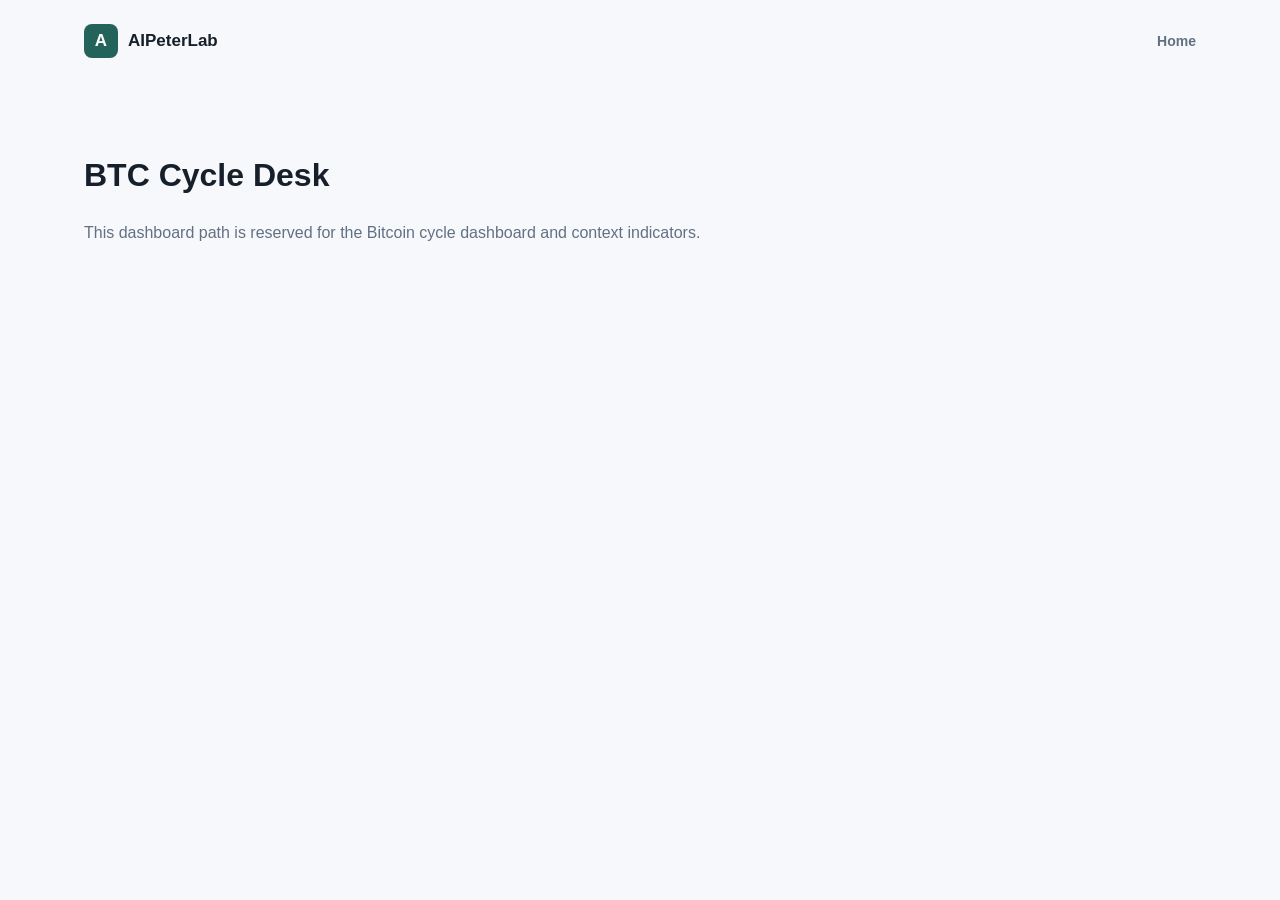
==== btc/index.html @ d4511075 "Create AIPeterLab Cloudflare Pages site" ====
<!doctype html>
<html lang="en">
  <head>
    <meta charset="utf-8">
    <meta name="viewport" content="width=device-width, initial-scale=1">
    <title>BTC Cycle Desk | AIPeterLab</title>
    <meta name="description" content="BTC Cycle Desk placeholder on AIPeterLab.">
    <link rel="canonical" href="https://aipeterlab.com/btc/">
    <link rel="stylesheet" href="/styles.css">
  </head>
  <body>
    <header class="site-header">
      <a class="brand" href="/"><span class="brand-mark" aria-hidden="true">A</span><span>AIPeterLab</span></a>
      <nav class="top-nav" aria-label="Primary navigation"><a href="/">Home</a></nav>
    </header>
    <main class="section">
      <div class="section-heading">
        <h1>BTC Cycle Desk</h1>
        <p>This dashboard path is reserved for the Bitcoin cycle dashboard and context indicators.</p>
      </div>
    </main>
  </body>
</html>
---- styles.css ----
:root {
  --bg: #f7f8fb;
  --ink: #17202a;
  --muted: #637083;
  --line: #d8dee8;
  --panel: #ffffff;
  --panel-strong: #eef4f2;
  --accent: #23635a;
  --accent-strong: #17463f;
  --gold: #b97b25;
  --blue: #285a8f;
  --shadow: 0 22px 70px rgba(23, 32, 42, 0.11);
  color-scheme: light;
}

* {
  box-sizing: border-box;
}

html {
  scroll-behavior: smooth;
}

body {
  margin: 0;
  background: var(--bg);
  color: var(--ink);
  font-family: Arial, Helvetica, sans-serif;
  line-height: 1.5;
}

a {
  color: inherit;
  text-decoration: none;
}

.site-header {
  align-items: center;
  display: flex;
  gap: 24px;
  justify-content: space-between;
  margin: 0 auto;
  max-width: 1160px;
  padding: 24px;
}

.brand {
  align-items: center;
  display: inline-flex;
  font-size: 17px;
  font-weight: 700;
  gap: 10px;
}

.brand-mark {
  align-items: center;
  background: var(--accent);
  border-radius: 8px;
  color: #fff;
  display: inline-flex;
  height: 34px;
  justify-content: center;
  width: 34px;
}

.top-nav {
  display: flex;
  gap: 18px;
  font-size: 14px;
  font-weight: 700;
}

.top-nav a {
  color: var(--muted);
}

.top-nav a:hover {
  color: var(--accent-strong);
}

.hero {
  align-items: center;
  display: grid;
  gap: 42px;
  grid-template-columns: minmax(0, 0.95fr) minmax(320px, 1.05fr);
  margin: 0 auto;
  max-width: 1160px;
  min-height: calc(100vh - 128px);
  padding: 36px 24px 76px;
}

.hero-copy h1 {
  font-size: clamp(52px, 8vw, 96px);
  letter-spacing: 0;
  line-height: 0.95;
  margin: 0 0 22px;
}

.hero-copy p {
  color: var(--muted);
  font-size: 20px;
  margin: 0;
  max-width: 560px;
}

.hero-actions {
  display: flex;
  flex-wrap: wrap;
  gap: 12px;
  margin-top: 34px;
}

.button {
  align-items: center;
  border-radius: 8px;
  display: inline-flex;
  font-size: 15px;
  font-weight: 700;
  min-height: 46px;
  padding: 0 18px;
}

.button.primary {
  background: var(--accent);
  color: #fff;
}

.button.secondary {
  background: transparent;
  border: 1px solid var(--line);
  color: var(--accent-strong);
}

.hero-visual {
  background:
    linear-gradient(135deg, rgba(35, 99, 90, 0.11), rgba(40, 90, 143, 0.07)),
    var(--panel);
  border: 1px solid var(--line);
  border-radius: 8px;
  box-shadow: var(--shadow);
  min-height: 440px;
  overflow: hidden;
  padding: 22px;
  position: relative;
}

.hero-visual::before {
  background-image:
    linear-gradient(rgba(23, 32, 42, 0.06) 1px, transparent 1px),
    linear-gradient(90deg, rgba(23, 32, 42, 0.06) 1px, transparent 1px);
  background-size: 34px 34px;
  content: "";
  inset: 0;
  opacity: 0.6;
  position: absolute;
}

.status-strip,
.signal-board {
  position: relative;
  z-index: 1;
}

.status-strip {
  align-items: center;
  background: rgba(255, 255, 255, 0.86);
  border: 1px solid var(--line);
  border-radius: 8px;
  display: flex;
  justify-content: space-between;
  padding: 14px 16px;
}

.status-strip span {
  color: var(--muted);
  font-size: 13px;
  font-weight: 700;
}

.status-strip strong {
  color: var(--accent-strong);
  font-size: 13px;
}

.signal-board {
  background: rgba(255, 255, 255, 0.91);
  border: 1px solid var(--line);
  border-radius: 8px;
  margin-top: 18px;
  padding: 18px;
}

.signal-row {
  align-items: center;
  border-bottom: 1px solid var(--line);
  display: flex;
  justify-content: space-between;
  min-height: 58px;
}

.signal-row:last-of-type {
  border-bottom: 0;
}

.signal-row span {
  color: var(--ink);
  font-weight: 700;
}

.signal-row strong {
  color: var(--gold);
  font-size: 13px;
  text-transform: uppercase;
}

.chart-lines {
  align-items: end;
  display: grid;
  gap: 12px;
  grid-template-columns: repeat(4, 1fr);
  height: 140px;
  margin-top: 26px;
}

.chart-lines span {
  background: linear-gradient(180deg, var(--blue), var(--accent));
  border-radius: 8px 8px 2px 2px;
  display: block;
}

.chart-lines span:nth-child(1) {
  height: 48%;
}

.chart-lines span:nth-child(2) {
  height: 72%;
}

.chart-lines span:nth-child(3) {
  height: 56%;
}

.chart-lines span:nth-child(4) {
  height: 88%;
}

.section {
  margin: 0 auto;
  max-width: 1160px;
  padding: 48px 24px 76px;
}

.section-heading {
  max-width: 680px;
}

.section-heading h2 {
  font-size: 34px;
  line-height: 1.1;
  margin: 0 0 10px;
}

.section-heading p {
  color: var(--muted);
  margin: 0;
}

.dashboard-grid {
  display: grid;
  gap: 16px;
  grid-template-columns: repeat(4, minmax(0, 1fr));
  margin-top: 28px;
}

.dashboard-card {
  background: var(--panel);
  border: 1px solid var(--line);
  border-radius: 8px;
  min-height: 210px;
  padding: 20px;
  transition: border-color 180ms ease, transform 180ms ease;
}

.dashboard-card:hover {
  border-color: var(--accent);
  transform: translateY(-2px);
}

.dashboard-code {
  align-items: center;
  background: var(--panel-strong);
  border-radius: 8px;
  color: var(--accent-strong);
  display: inline-flex;
  font-size: 13px;
  font-weight: 800;
  height: 38px;
  justify-content: center;
  margin-bottom: 28px;
  width: 48px;
}

.dashboard-card h3 {
  font-size: 20px;
  line-height: 1.2;
  margin: 0 0 10px;
}

.dashboard-card p {
  color: var(--muted);
  margin: 0;
}

.setup-section {
  padding-top: 24px;
}

.setup-list {
  background: var(--panel);
  border: 1px solid var(--line);
  border-radius: 8px;
  margin-top: 28px;
}

.setup-list div {
  align-items: center;
  border-bottom: 1px solid var(--line);
  display: flex;
  gap: 18px;
  justify-content: space-between;
  min-height: 64px;
  padding: 16px 20px;
}

.setup-list div:last-child {
  border-bottom: 0;
}

.setup-list span {
  color: var(--muted);
  font-weight: 700;
}

.setup-list strong {
  color: var(--ink);
  font-family: Consolas, "Courier New", monospace;
  font-size: 15px;
  text-align: right;
}

.site-footer {
  align-items: center;
  border-top: 1px solid var(--line);
  color: var(--muted);
  display: flex;
  justify-content: space-between;
  margin: 0 auto;
  max-width: 1160px;
  padding: 28px 24px;
}

@media (max-width: 900px) {
  .hero {
    grid-template-columns: 1fr;
    min-height: auto;
  }

  .dashboard-grid {
    grid-template-columns: repeat(2, minmax(0, 1fr));
  }
}

@media (max-width: 620px) {
  .site-header,
  .site-footer,
  .setup-list div {
    align-items: flex-start;
    flex-direction: column;
  }

  .top-nav {
    width: 100%;
  }

  .hero {
    padding-top: 20px;
  }

  .hero-copy h1 {
    font-size: 52px;
  }

  .hero-visual {
    min-height: 380px;
    padding: 16px;
  }

  .status-strip,
  .signal-row {
    align-items: flex-start;
    flex-direction: column;
    gap: 6px;
  }

  .dashboard-grid {
    grid-template-columns: 1fr;
  }
}
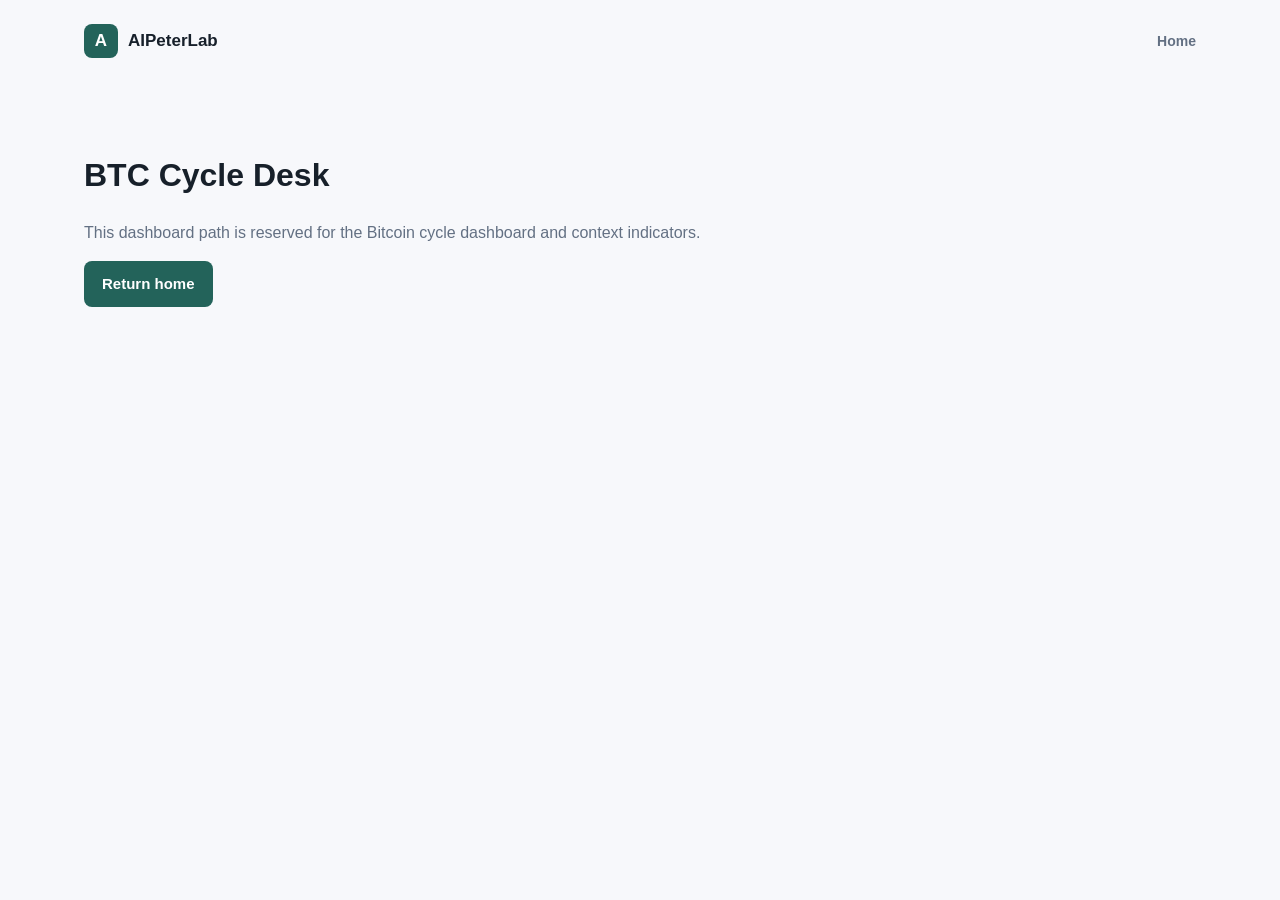
==== commit 3e78e9ad: "Add home buttons to dashboard pages" ====
--- a/btc/index.html
+++ b/btc/index.html
@@ -18,6 +18,7 @@
         <h1>BTC Cycle Desk</h1>
         <p>This dashboard path is reserved for the Bitcoin cycle dashboard and context indicators.</p>
       </div>
+      <p><a class="button primary" href="/">Return home</a></p>
     </main>
   </body>
 </html>
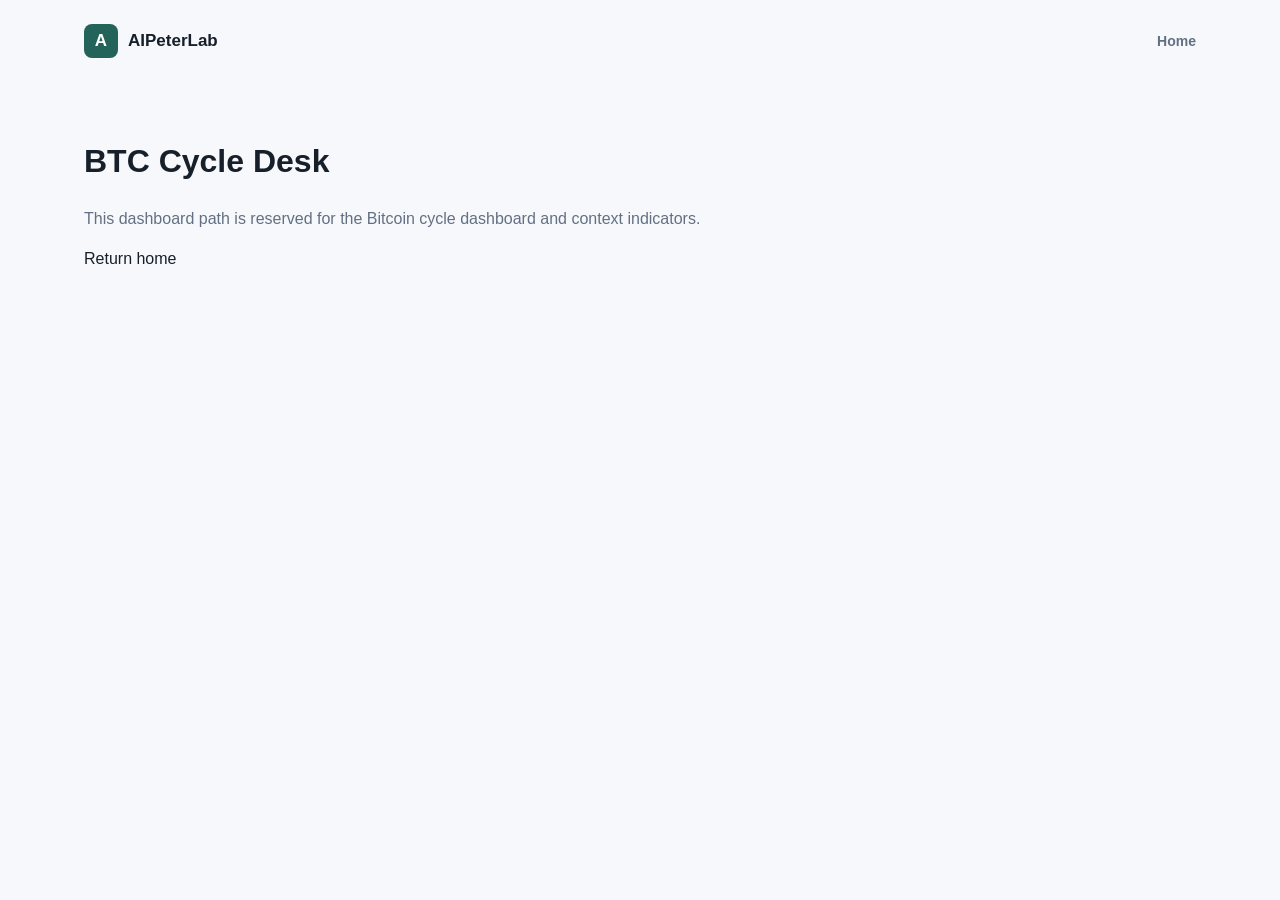
==== commit ca902b7e: "Improve SEO across AIPeterLab dashboards" ====
--- a/btc/index.html
+++ b/btc/index.html
@@ -4,8 +4,14 @@
     <meta charset="utf-8">
     <meta name="viewport" content="width=device-width, initial-scale=1">
     <title>BTC Cycle Desk | AIPeterLab</title>
-    <meta name="description" content="BTC Cycle Desk placeholder on AIPeterLab.">
-    <link rel="canonical" href="https://aipeterlab.com/btc/">
+    <meta name="description" content="Explore the AIPeterLab Bitcoin Cycle Desk for BTC cycle context, market regime indicators, and the current operating position.">
+    <link rel="canonical" href="https://btc.aipeterlab.com/">
+    <meta property="og:title" content="BTC Cycle Desk | AIPeterLab">
+    <meta property="og:description" content="Bitcoin cycle context, market regime indicators, and current operating position.">
+    <meta property="og:type" content="website">
+    <meta property="og:url" content="https://btc.aipeterlab.com/">
+    <meta name="twitter:card" content="summary">
+    <script type="application/ld+json">{"@context":"https://schema.org","@type":"WebApplication","name":"BTC Cycle Desk","url":"https://btc.aipeterlab.com/","description":"Bitcoin cycle context, market regime indicators, and current operating position.","isPartOf":{"@type":"WebSite","name":"AIPeterLab","url":"https://aipeterlab.com/"}}</script>
     <link rel="stylesheet" href="/styles.css">
   </head>
   <body>
--- a/styles.css
+++ b/styles.css
@@ -7,9 +7,6 @@
   --panel-strong: #eef4f2;
   --accent: #23635a;
   --accent-strong: #17463f;
-  --gold: #b97b25;
-  --blue: #285a8f;
-  --shadow: 0 22px 70px rgba(23, 32, 42, 0.11);
   color-scheme: light;
 }
 
@@ -79,14 +76,9 @@
 }
 
 .hero {
-  align-items: center;
-  display: grid;
-  gap: 42px;
-  grid-template-columns: minmax(0, 0.95fr) minmax(320px, 1.05fr);
-  margin: 0 auto;
-  max-width: 1160px;
-  min-height: calc(100vh - 128px);
-  padding: 36px 24px 76px;
+  margin: 0 auto;
+  max-width: 1160px;
+  padding: 72px 24px 34px;
 }
 
 .hero-copy h1 {
@@ -103,151 +95,51 @@
   max-width: 560px;
 }
 
-.hero-actions {
-  display: flex;
-  flex-wrap: wrap;
+.summary-strip {
+  margin: 0 auto;
+  max-width: 1160px;
+  padding: 0 24px 18px;
+}
+
+.summary-strip h2 {
+  font-size: 28px;
+  line-height: 1.15;
+  margin: 0 0 14px;
+}
+
+.summary-grid {
+  display: grid;
   gap: 12px;
-  margin-top: 34px;
-}
-
-.button {
-  align-items: center;
-  border-radius: 8px;
-  display: inline-flex;
-  font-size: 15px;
-  font-weight: 700;
-  min-height: 46px;
-  padding: 0 18px;
-}
-
-.button.primary {
-  background: var(--accent);
-  color: #fff;
-}
-
-.button.secondary {
-  background: transparent;
+  grid-template-columns: repeat(3, minmax(0, 1fr));
+  max-width: 760px;
+}
+
+.summary-item {
+  background: var(--panel);
   border: 1px solid var(--line);
-  color: var(--accent-strong);
-}
-
-.hero-visual {
-  background:
-    linear-gradient(135deg, rgba(35, 99, 90, 0.11), rgba(40, 90, 143, 0.07)),
-    var(--panel);
-  border: 1px solid var(--line);
-  border-radius: 8px;
-  box-shadow: var(--shadow);
-  min-height: 440px;
-  overflow: hidden;
-  padding: 22px;
-  position: relative;
-}
-
-.hero-visual::before {
-  background-image:
-    linear-gradient(rgba(23, 32, 42, 0.06) 1px, transparent 1px),
-    linear-gradient(90deg, rgba(23, 32, 42, 0.06) 1px, transparent 1px);
-  background-size: 34px 34px;
-  content: "";
-  inset: 0;
-  opacity: 0.6;
-  position: absolute;
-}
-
-.status-strip,
-.signal-board {
-  position: relative;
-  z-index: 1;
-}
-
-.status-strip {
-  align-items: center;
-  background: rgba(255, 255, 255, 0.86);
-  border: 1px solid var(--line);
-  border-radius: 8px;
-  display: flex;
-  justify-content: space-between;
+  border-radius: 8px;
   padding: 14px 16px;
 }
 
-.status-strip span {
-  color: var(--muted);
+.summary-item span {
+  color: var(--muted);
+  display: block;
   font-size: 13px;
   font-weight: 700;
-}
-
-.status-strip strong {
+  margin-bottom: 4px;
+}
+
+.summary-item strong {
   color: var(--accent-strong);
-  font-size: 13px;
-}
-
-.signal-board {
-  background: rgba(255, 255, 255, 0.91);
-  border: 1px solid var(--line);
-  border-radius: 8px;
-  margin-top: 18px;
-  padding: 18px;
-}
-
-.signal-row {
-  align-items: center;
-  border-bottom: 1px solid var(--line);
-  display: flex;
-  justify-content: space-between;
-  min-height: 58px;
-}
-
-.signal-row:last-of-type {
-  border-bottom: 0;
-}
-
-.signal-row span {
-  color: var(--ink);
-  font-weight: 700;
-}
-
-.signal-row strong {
-  color: var(--gold);
-  font-size: 13px;
-  text-transform: uppercase;
-}
-
-.chart-lines {
-  align-items: end;
-  display: grid;
-  gap: 12px;
-  grid-template-columns: repeat(4, 1fr);
-  height: 140px;
-  margin-top: 26px;
-}
-
-.chart-lines span {
-  background: linear-gradient(180deg, var(--blue), var(--accent));
-  border-radius: 8px 8px 2px 2px;
   display: block;
-}
-
-.chart-lines span:nth-child(1) {
-  height: 48%;
-}
-
-.chart-lines span:nth-child(2) {
-  height: 72%;
-}
-
-.chart-lines span:nth-child(3) {
-  height: 56%;
-}
-
-.chart-lines span:nth-child(4) {
-  height: 88%;
+  font-size: 20px;
+  line-height: 1.2;
 }
 
 .section {
   margin: 0 auto;
   max-width: 1160px;
-  padding: 48px 24px 76px;
+  padding: 34px 24px 76px;
 }
 
 .section-heading {
@@ -311,43 +203,6 @@
   margin: 0;
 }
 
-.setup-section {
-  padding-top: 24px;
-}
-
-.setup-list {
-  background: var(--panel);
-  border: 1px solid var(--line);
-  border-radius: 8px;
-  margin-top: 28px;
-}
-
-.setup-list div {
-  align-items: center;
-  border-bottom: 1px solid var(--line);
-  display: flex;
-  gap: 18px;
-  justify-content: space-between;
-  min-height: 64px;
-  padding: 16px 20px;
-}
-
-.setup-list div:last-child {
-  border-bottom: 0;
-}
-
-.setup-list span {
-  color: var(--muted);
-  font-weight: 700;
-}
-
-.setup-list strong {
-  color: var(--ink);
-  font-family: Consolas, "Courier New", monospace;
-  font-size: 15px;
-  text-align: right;
-}
-
 .site-footer {
   align-items: center;
   border-top: 1px solid var(--line);
@@ -360,11 +215,6 @@
 }
 
 @media (max-width: 900px) {
-  .hero {
-    grid-template-columns: 1fr;
-    min-height: auto;
-  }
-
   .dashboard-grid {
     grid-template-columns: repeat(2, minmax(0, 1fr));
   }
@@ -372,8 +222,7 @@
 
 @media (max-width: 620px) {
   .site-header,
-  .site-footer,
-  .setup-list div {
+  .site-footer {
     align-items: flex-start;
     flex-direction: column;
   }
@@ -383,23 +232,15 @@
   }
 
   .hero {
-    padding-top: 20px;
+    padding-top: 36px;
   }
 
   .hero-copy h1 {
     font-size: 52px;
   }
 
-  .hero-visual {
-    min-height: 380px;
-    padding: 16px;
-  }
-
-  .status-strip,
-  .signal-row {
-    align-items: flex-start;
-    flex-direction: column;
-    gap: 6px;
+  .summary-grid {
+    grid-template-columns: 1fr;
   }
 
   .dashboard-grid {
